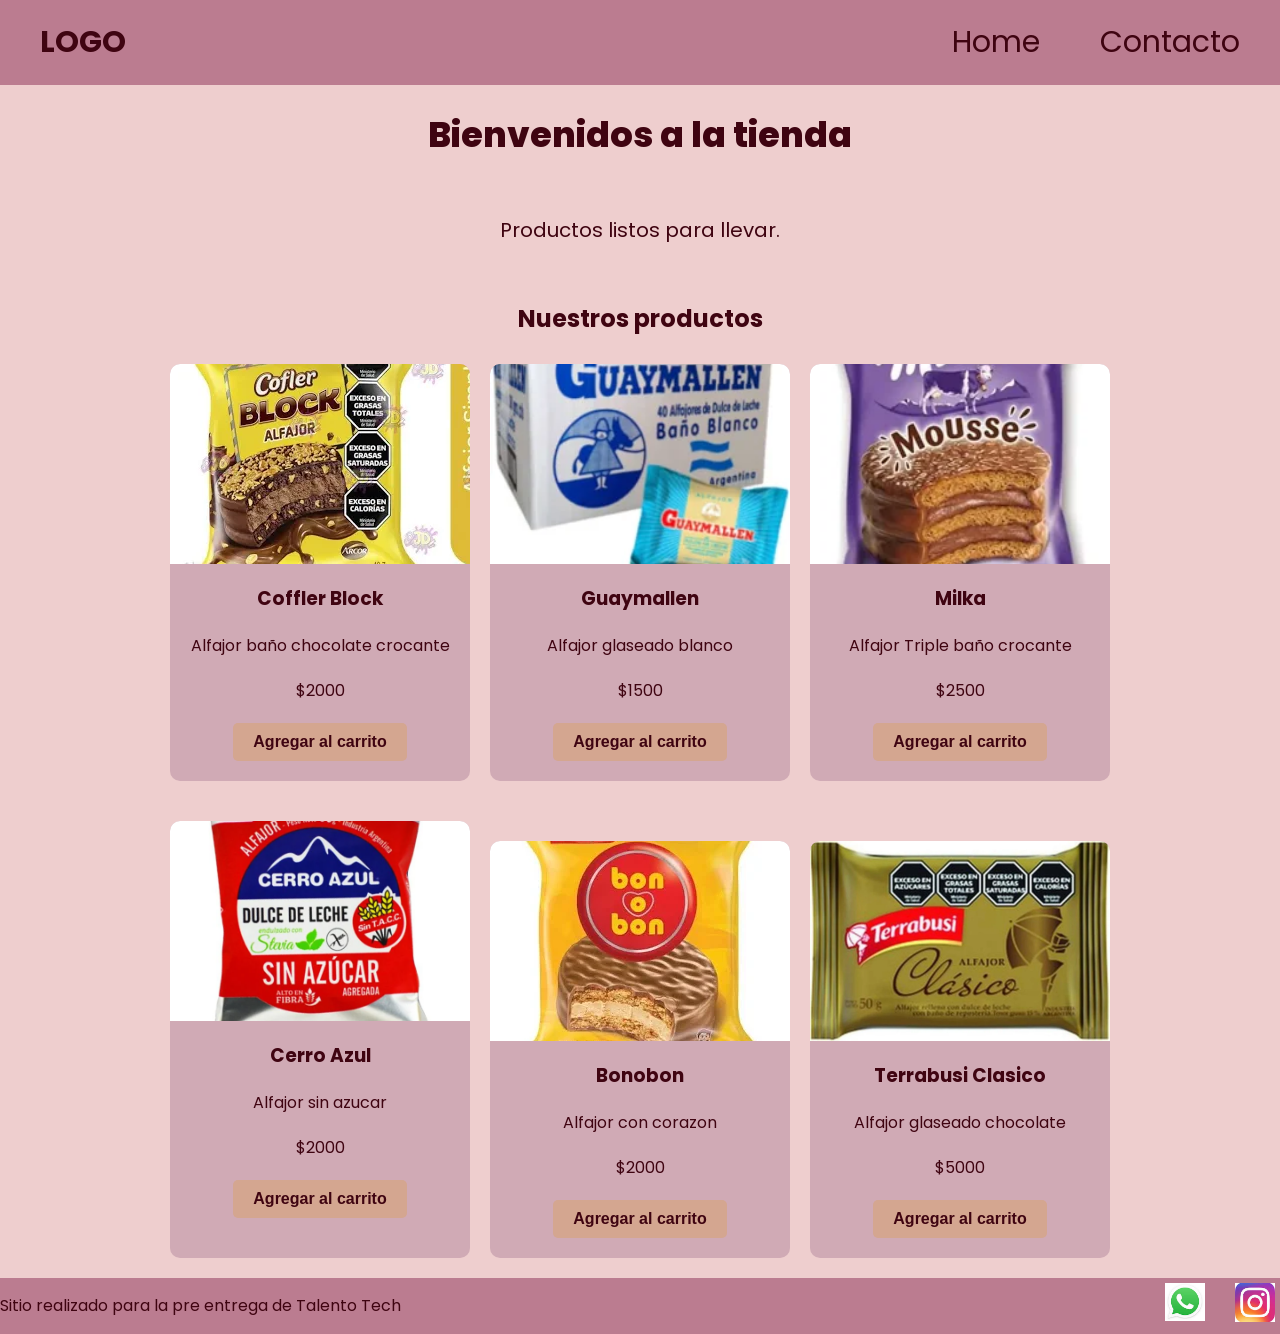
==== index.html @ cbd427c0 "inicia proyecto" ====
<!doctype html>
<html lang="en">
  <head>
    <meta charset="UTF-8" />
    <meta name="viewport" content="width=device-width, initial-scale=1.0" />
    <link
      href="https://fonts.googleapis.com/css2?family=Poppins:wght@100;400;600;700;800&display=swap"
      rel="stylesheet"
    />
    <link rel="stylesheet" href="./css/style.css" />

    <title>Document</title>
  </head>
  <body>
    <header>
      <div class="div-logo">
        <a href="./index.html" class="logo">LOGO</a>
      </div>

      <nav class="header-nav">
        <ul>
          <li><a href="./index.html">Home</a></li>
          <li><a href="../pages/contacto.html">Contacto</a></li>
        </ul>
      </nav>
    </header>

    <main>
      <h1 class="titulo-home text-secondary">Bienvenidos a la tienda</h1>
      <p class="parrafo">
        Productos listos para llevar.
      </p>

      <section>
        <h2 class="titulo-productos text-secondary">Nuestros productos</h2>

        <div class="contenedor-tarjetas">
          <article class="card text-dark">
            <img src="./img/coflex-block.jpg" alt="" />
            <h3>Coffler Block</h3>
            <p>Alfajor baño chocolate crocante</p>
            <p>$2000</p>
            <button class="btn bg-secondary text-dark">
              Agregar al carrito
            </button>
          </article>

          <article class="card text-dark">
            <img src="./img/guaymallen.jpg" alt="" />
            <h3>Guaymallen</h3>
            <p>Alfajor glaseado blanco</p>
            <p>$1500</p>
            <button class="btn bg-secondary text-dark">
              Agregar al carrito
            </button>
          </article>

          <article class="card text-dark">
            <img src="./img/milka.jpg" alt="" />
            <h3>Milka</h3>
            <p>Alfajor Triple baño crocante</p>
            <p>$2500</p>
            <button class="btn bg-secondary text-dark">
              Agregar al carrito
            </button>
          </article>

                  <div class="contenedor-tarjetas">
          <article class="card text-dark">
            <img src="./img/cerro-azul.jpg" alt="" />
            <h3>Cerro Azul</h3>
            <p>Alfajor sin azucar</p>
            <p>$2000</p>
            <button class="btn bg-secondary text-dark">
              Agregar al carrito
            </button>
          </article>
          
        <div class="contenedor-tarjetas">
          <article class="card text-dark">
            <img src="./img/bonobon.jpg" alt="" />
            <h3>Bonobon</h3>
            <p>Alfajor con corazon </p>
            <p>$2000</p>
            <button class="btn bg-secondary text-dark">
              Agregar al carrito
            </button>
          </article>
      <section>

          <article class="card text-dark">
            <img src="./img/terrabusi.jpg" alt="" />
            <h3>Terrabusi Clasico</h3>
            <p>Alfajor glaseado chocolate</p>
            <p>$5000</p>
            <button class="btn bg-secondary text-dark">
              Agregar al carrito
            </button>
          </article>
        </div>
      </section>
    </main>

    <footer>
      <p>Sitio realizado para la pre entrega de Talento Tech</p>
      <nav>
        <ul class="footer-list">
          <li><img src="./img/whatsapp.jpg" alt="logo-whatapp" /></li>
          <li><img src="./img/social.jpg" alt="logo-instagram" /></li>
        </ul>
      </nav>
    </footer>
  </body>
</html>
---- css/style.css ----
* {
  margin: 0;
  padding: 0;
  box-sizing: border-box;
}

html {
  font-size: 62.5%;
}

body {
  font-family: "Poppins", sans-serif;
  font-size: 1.6rem;
  background: #eecece;
  color: #3f0411;

  display: flex;
  flex-direction: column;
  height: 100vh;
}

main {
  width: 80%;
  margin: auto;
  padding-bottom: 2rem;

  flex: 1;
  padding-bottom: 2rem;
  flex: 1;
  display: flex;
  flex-direction: column;
  align-items: center;
}

h1 {
  font-size: 3.5rem;
  font-weight: 800;
  line-height: 1.15;
  margin: 3rem 0;
}

h2 {
  color: #3f0411;
  font-size: 2.4rem;
  font-weight: 700;
  line-height: 1.2;
  text-align: center;
  margin: 3rem 0;
}

.btn {
  border: none;
  font-size: 1.6rem;
  font-weight: bold;
  padding: 1rem 2rem;
  border-radius: 5px;
}

header,
footer {
  background: #bb7c90;
  color: #3f0411;
  width: 100%;

  display: flex;
  justify-content: space-between;
  align-items: center;
}

.div-logo {
  margin-left: 2rem;
  font-weight: bold;
}

.logo,
.header-nav ul li a {
  text-decoration: none;
  font-size: 3rem;
  color: inherit;
  display: inline-block;
  padding: 2rem;
}

.header-nav {
  margin-right: 2rem;
}

.header-nav ul,
footer .footer-list {
  list-style: none;
  display: flex;
  gap: 2rem;
}

footer .footer-list img {
  max-width: 5rem;
  padding: 0.5rem;
}

/*------------*/
/*  COLORES   */
/*------------*/

.bg-primary {
  background-color: #d0aab5;
}
.bg-secondary {
  background-color: #d4a690;
  color: #d0aab5;
}

.text-light {
  color: #ffffff;
}

.text-dark {
  color: #3f0411;
}

.text-secondary {
  color: #3f0411;

#f2c66d;
}

/*---------------------- */
/*--------home---------- */
/*---------------------- */
.parrafo {
  width: 80%;
  text-align: center;
  font-size: 2rem;
  padding: 3rem;
}

.contenedor-tarjetas {
  margin-top: 2rem;
  display: flex;
  justify-content: center;
  flex-wrap: wrap;
  gap: 2rem;
}

.card {
  background-color: #d0aab5;
  width: 30rem;

  border-radius: 1rem;
  overflow: hidden;

  display: flex;
  flex-direction: column;
  align-items: center;
  gap: 2rem;
  padding-bottom: 2rem;
}

.card img {
  width: 100%;
  height: 20rem;
  object-fit: cover;
}
/*-----------------*/
/*-----------------CONTACTO-----------------*/
/*-----------------*/
.titulo-contacto {
  margin: 2rem 0;
}
.form-contacto {
  background-color: #d0aab5;
  color: #2f221b;
  width: 100%;
  max-width: 50rem;
  font-size: 2rem;
padding: 3rem;
border-radius: 1rem;

box-shadow: 0 10px 30px rgba(0, 0, 0, 0.15); /* sutil */
}
.grupo-input {
  display: flex;
  flex-direction: column;
  gap: 0.8rem;
  margin-bottom: 2rem;
}

.grupo-input input,
.grupo-input textarea {
  border: none;
  background-color: transparent;
  border-bottom: solid 3px #ac7070;
  margin-bottom: 3rem;
}
.grupo-input textarea {
  min-height: 10rem;
  resize: vertical;
}

/*------------------------------*/
/*-------MEDIA query------------*/
/*------------------------------*/

@media (max-width: 600px) {
  .header,
  footer {
    flex-direction: column;
    gap: 1rem;
  }

  .header-nav,
  .div-logo{
    margin: 0;
  }
}
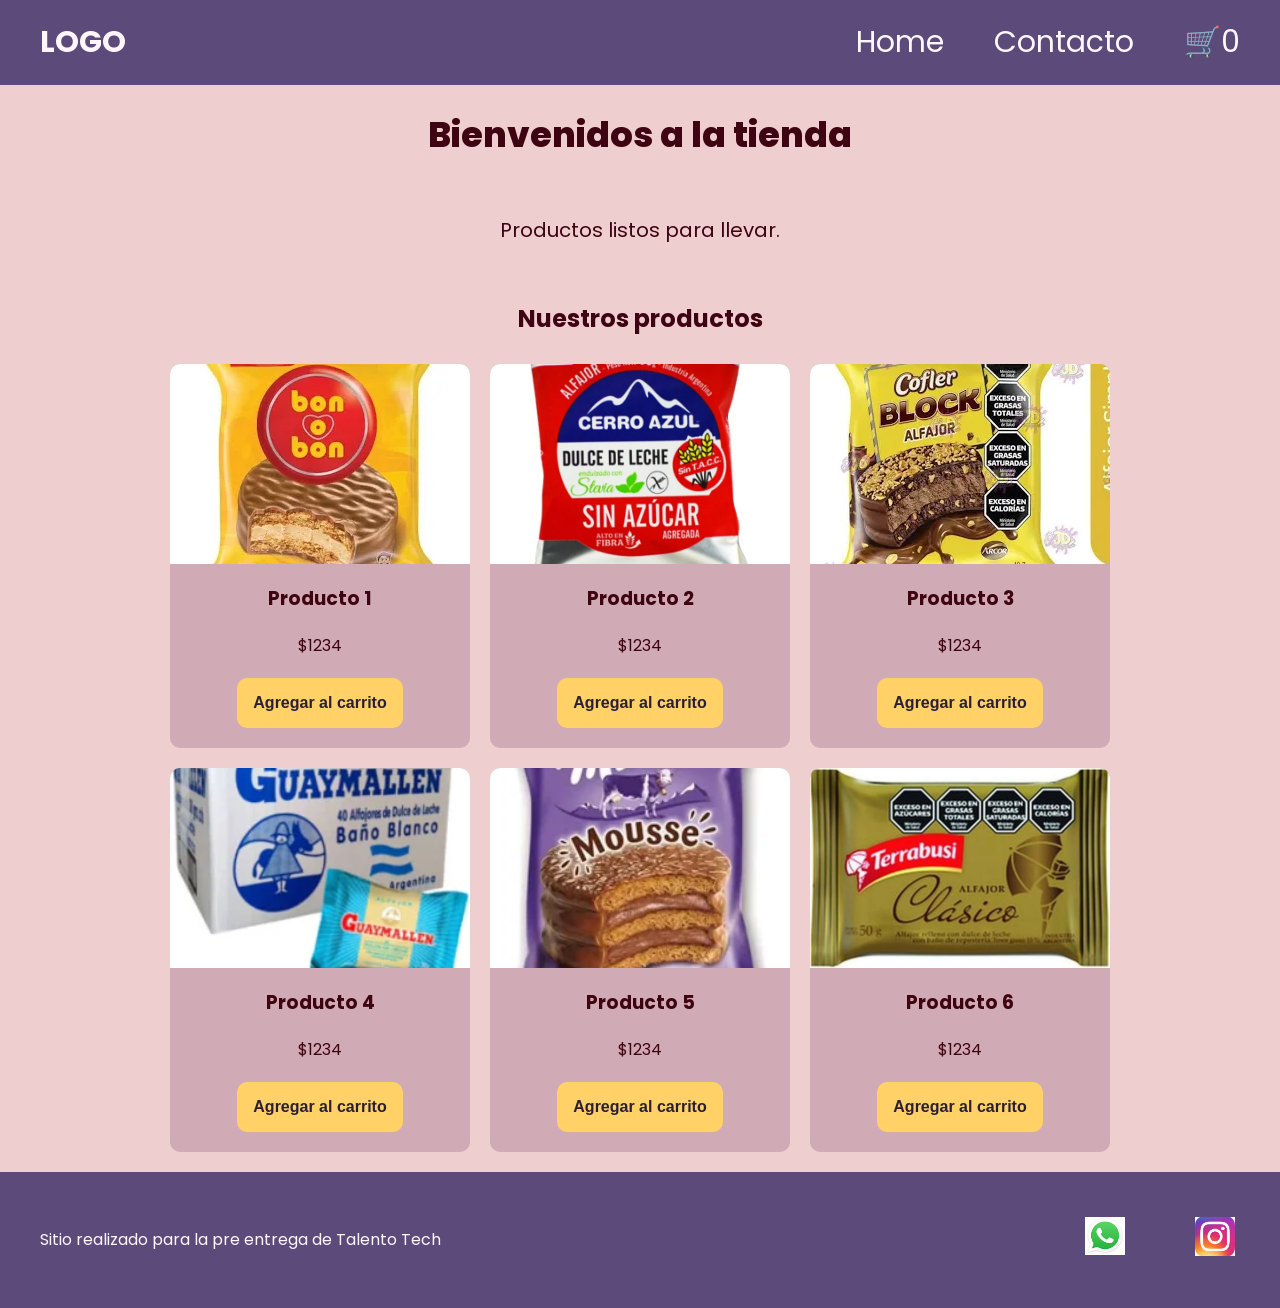
==== commit 00c547e6: "Add files via upload Complete las carpetas y archivos con la referencia de https://github.com/Belen-" ====
--- a/index.html
+++ b/index.html
@@ -20,84 +20,25 @@
       <nav class="header-nav">
         <ul>
           <li><a href="./index.html">Home</a></li>
-          <li><a href="../pages/contacto.html">Contacto</a></li>
+          <li><a href="./pages/contacto.html">Contacto</a></li>
+          <!--👉 Agregar un link al carrito, con un ID para el contador -->
+          <li>
+            <a href="./pages/carrito.html" class="carrito-icono"
+              >🛒<span id="contador-carrito">0</span></a
+            >
+          </li>
         </ul>
       </nav>
     </header>
 
     <main>
       <h1 class="titulo-home text-secondary">Bienvenidos a la tienda</h1>
-      <p class="parrafo">
-        Productos listos para llevar.
-      </p>
+      <p class="parrafo">Productos listos para llevar.</p>
 
       <section>
         <h2 class="titulo-productos text-secondary">Nuestros productos</h2>
-
-        <div class="contenedor-tarjetas">
-          <article class="card text-dark">
-            <img src="./img/coflex-block.jpg" alt="" />
-            <h3>Coffler Block</h3>
-            <p>Alfajor baño chocolate crocante</p>
-            <p>$2000</p>
-            <button class="btn bg-secondary text-dark">
-              Agregar al carrito
-            </button>
-          </article>
-
-          <article class="card text-dark">
-            <img src="./img/guaymallen.jpg" alt="" />
-            <h3>Guaymallen</h3>
-            <p>Alfajor glaseado blanco</p>
-            <p>$1500</p>
-            <button class="btn bg-secondary text-dark">
-              Agregar al carrito
-            </button>
-          </article>
-
-          <article class="card text-dark">
-            <img src="./img/milka.jpg" alt="" />
-            <h3>Milka</h3>
-            <p>Alfajor Triple baño crocante</p>
-            <p>$2500</p>
-            <button class="btn bg-secondary text-dark">
-              Agregar al carrito
-            </button>
-          </article>
-
-                  <div class="contenedor-tarjetas">
-          <article class="card text-dark">
-            <img src="./img/cerro-azul.jpg" alt="" />
-            <h3>Cerro Azul</h3>
-            <p>Alfajor sin azucar</p>
-            <p>$2000</p>
-            <button class="btn bg-secondary text-dark">
-              Agregar al carrito
-            </button>
-          </article>
-          
-        <div class="contenedor-tarjetas">
-          <article class="card text-dark">
-            <img src="./img/bonobon.jpg" alt="" />
-            <h3>Bonobon</h3>
-            <p>Alfajor con corazon </p>
-            <p>$2000</p>
-            <button class="btn bg-secondary text-dark">
-              Agregar al carrito
-            </button>
-          </article>
-      <section>
-
-          <article class="card text-dark">
-            <img src="./img/terrabusi.jpg" alt="" />
-            <h3>Terrabusi Clasico</h3>
-            <p>Alfajor glaseado chocolate</p>
-            <p>$5000</p>
-            <button class="btn bg-secondary text-dark">
-              Agregar al carrito
-            </button>
-          </article>
-        </div>
+        <!--👉 Agregar un ID al div, ahora lo necesitamos -->
+        <div id="contenedor-tarjetas" class="contenedor-tarjetas"></div>
       </section>
     </main>
 
@@ -110,5 +51,6 @@
         </ul>
       </nav>
     </footer>
+    <script src="./js/index.js" type="module"></script>
   </body>
 </html>
--- a/css/style.css
+++ b/css/style.css
@@ -96,7 +96,17 @@
   max-width: 5rem;
   padding: 0.5rem;
 }
-
+.footer-list li {
+  padding: 2rem;
+}
+
+.footer-list img {
+  width: 5rem;
+}
+
+footer p {
+  padding: 2rem;
+}
 /*------------*/
 /*  COLORES   */
 /*------------*/
@@ -121,6 +131,79 @@
   color: #3f0411;
 
 #f2c66d;
+}
+
+.btn {
+  background: #ffd166;
+  color: #2a1e35;
+  border: none;
+  font-size: 1.6rem;
+  font-weight: bold;
+  padding: 1.6rem;
+  border-radius: 1rem;
+}
+
+.btn-eliminar-carrito {
+  background-color: #96e095;
+  border: 2px solid #6ad21f;
+}
+.btn-vaciar-carrito {
+  background-color: #f7bb2b;
+  color: #1d1a20;
+}
+.btn-vaciar-carrito:hover {
+  background-color: #e0aa24;
+}
+
+header,
+footer {
+  background: #5c4a7a;
+  color: #fff7fb;
+  width: 100%;
+
+  display: flex;
+  justify-content: space-between;
+  align-items: center;
+}
+.div-logo {
+  margin-left: 2rem;
+  font-size: 3rem;
+  font-weight: bold;
+}
+
+.logo,
+.header-nav ul li a {
+  text-decoration: none;
+  font-size: 3rem;
+  color: inherit;
+  display: inline-block;
+  padding: 2rem;
+}
+
+.header-nav {
+  margin-right: 2rem;
+}
+
+.header-nav ul {
+  list-style: none;
+  display: flex;
+  gap: 1rem;
+}
+
+footer p {
+  margin: 2rem;
+}
+
+footer nav ul {
+  list-style: none;
+  display: flex;
+  justify-content: center;
+  gap: 1rem;
+  margin: 2rem;
+}
+
+footer nav ul li {
+  padding: 1rem;
 }
 
 /*---------------------- */
@@ -196,6 +279,18 @@
   resize: vertical;
 }
 
+/* -------------------------------------------------------------------------- */
+/*                              👉Nuevo: Carrito                              */
+/* -------------------------------------------------------------------------- */
+.mensaje-carrito-vacio {
+  font-size: 2.5rem;
+  text-align: center;
+  margin-top: 2rem;
+}
+.acciones-carrito {
+  margin-top: 2rem;
+}
+
 /*------------------------------*/
 /*-------MEDIA query------------*/
 /*------------------------------*/
